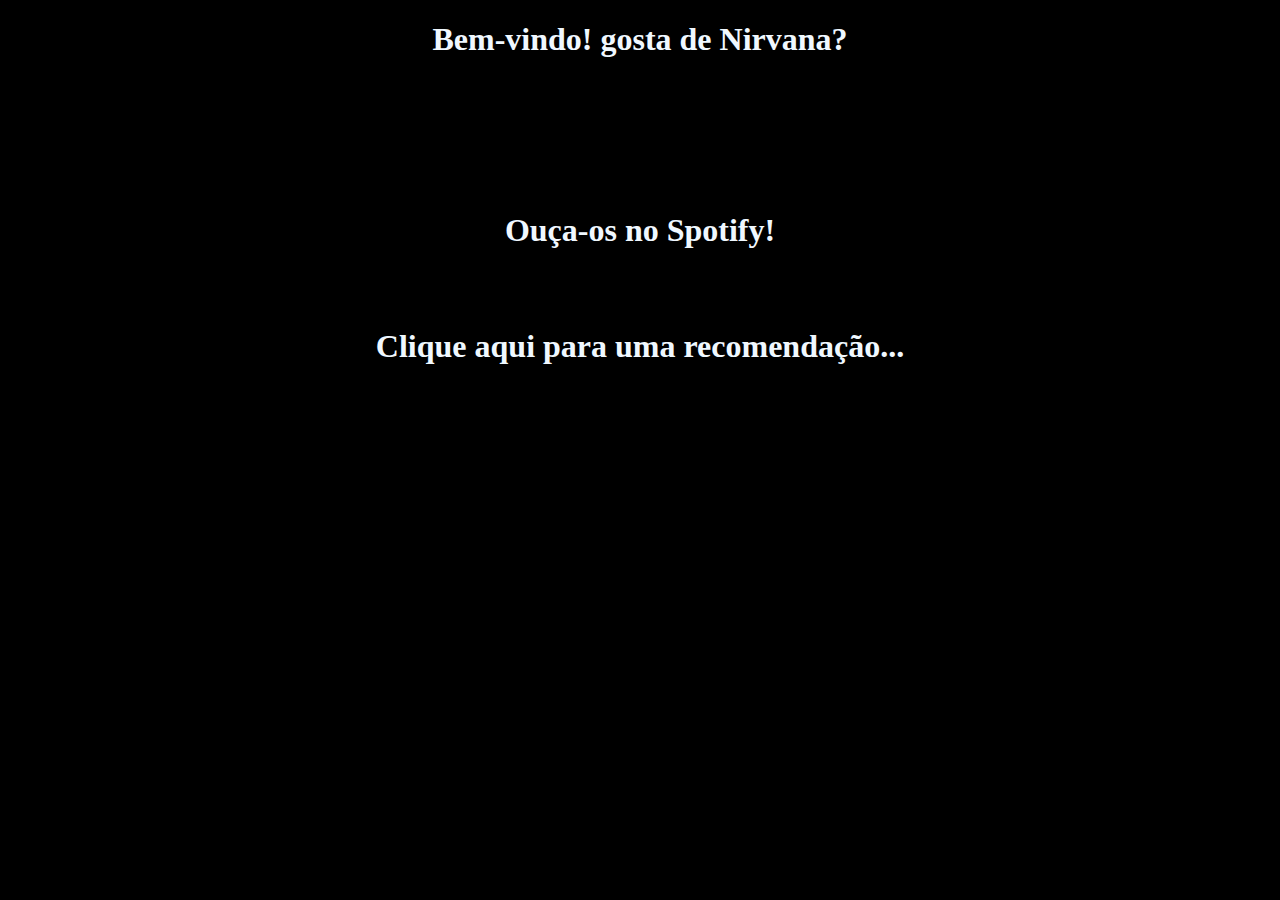
==== index.html @ 2090a91c "Add files via upload" ====
<!DOCTYPE html>
<html lang="en">
<head>
    <meta charset="UTF-8">
    <meta http-equiv="X-UA-Compatible" content="IE=edge">
    <meta name="viewport" content="width=device-width, initial-scale=1.0">
    <title>Site da Marina</title>
    <link rel="stylesheet" href="css/style.css">
</head>
<body>
    <center>
    <h1 class="corletra">
        Bem-vindo! gosta de Nirvana?<h1>
    <br>

    <a href="https://www.nirvana.com/">    <img src="img/nevermind1.png" alt=""></a>
    <br><br>
    <h1 class="corletra">
        Ouça-os no Spotify!</h1>
    <a href="https://open.spotify.com/intl-pt/album/2guirTSEqLizK7j9i1MTTZ"> <img src="/img/spotify.png" alt=""></a>
    <br><br>
    <h1 class="corletra">
        Clique aqui para uma recomendação...</h1>
    <a href="http://127.0.0.1:5500/page.html"> <img src="img/gatosurpresa.gif" alt=""></a>
</center>
</body>
</html>
---- css/style.css ----
body {
    background-color: rgb(0, 0, 0);

}

.corletra {
    color: aliceblue;
}
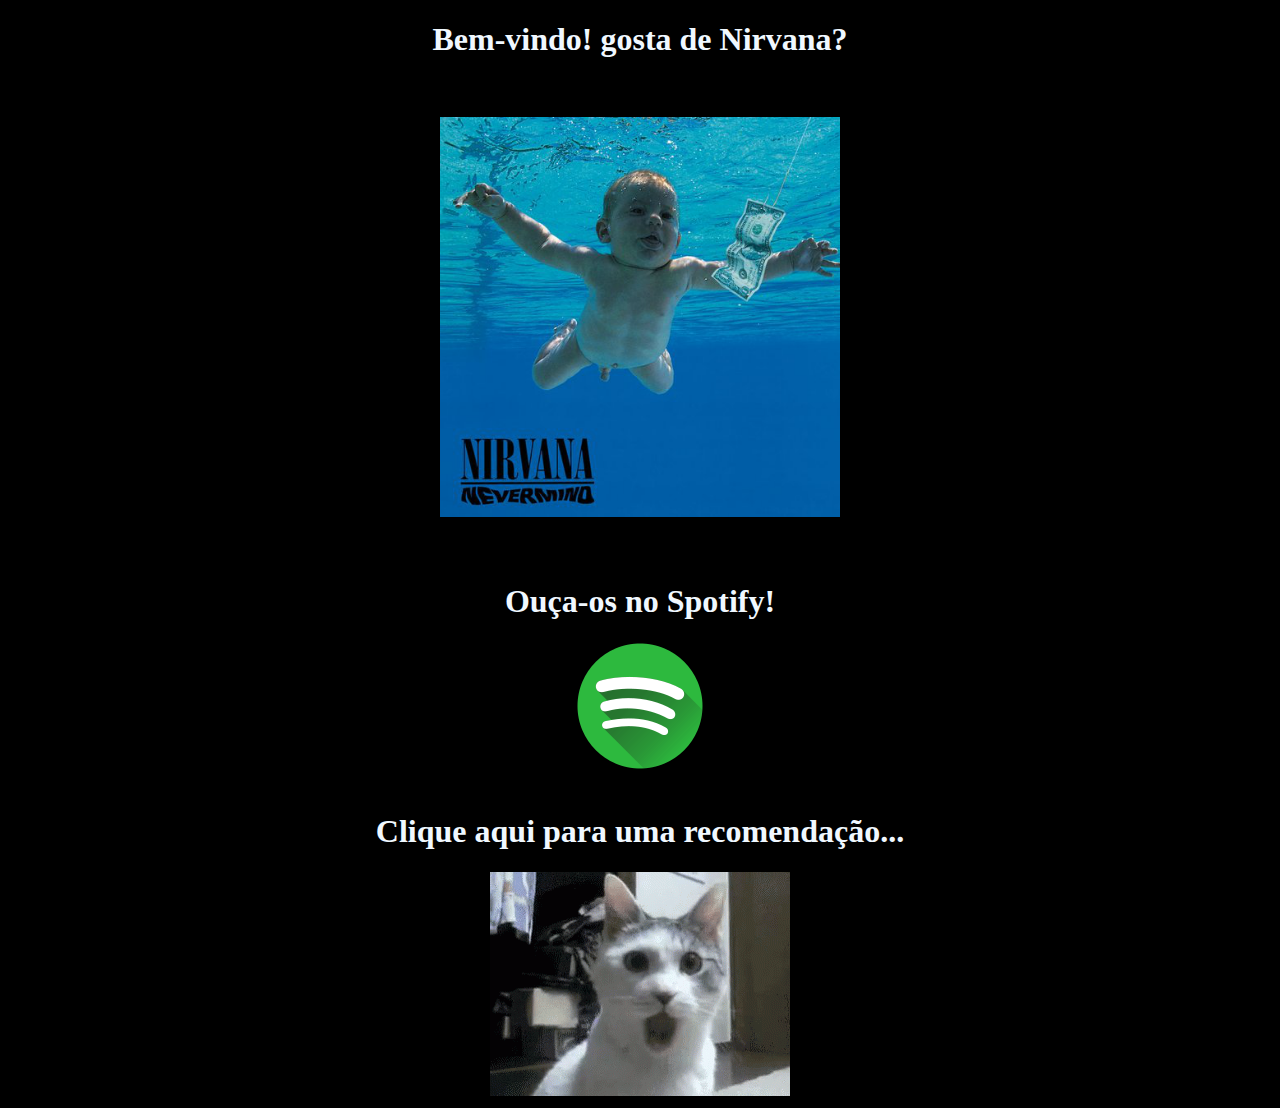
==== commit e26deeb4: "Update index.html" ====
--- a/index.html
+++ b/index.html
@@ -21,7 +21,7 @@
     <br><br>
     <h1 class="corletra">
         Clique aqui para uma recomendação...</h1>
-    <a href="http://127.0.0.1:5500/page.html"> <img src="img/gatosurpresa.gif" alt=""></a>
+    <a href="page.html"> <img src="img/gatosurpresa.gif" alt=""></a>
 </center>
 </body>
-</html>+</html>
